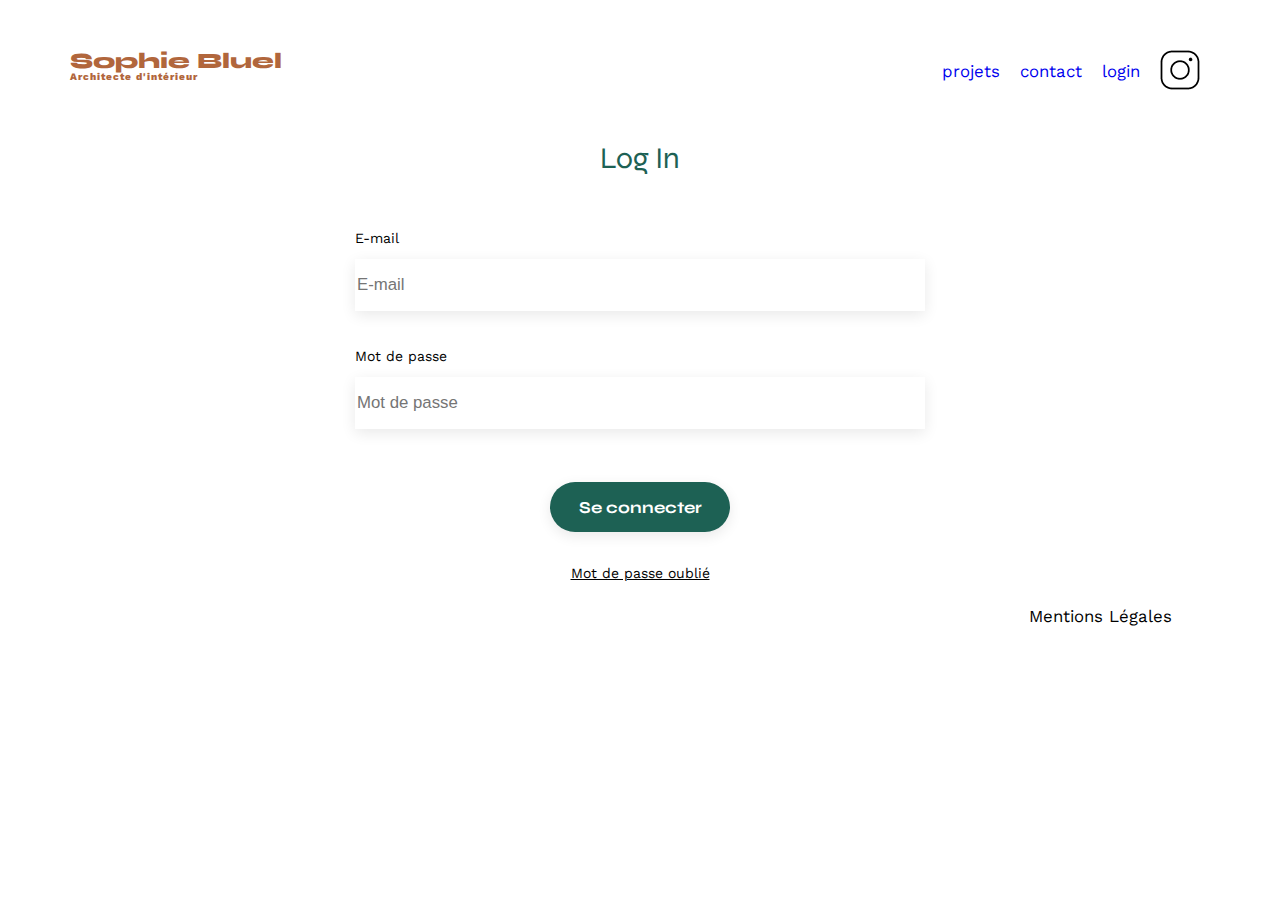
==== FrontEnd/login.html @ a6eba9d8 "simplification du code pour filtres" ====
<!DOCTYPE html>
<html lang="fr">
<head>
	<meta charset="UTF-8">
	<title>Sophie Bluel - Architecte d'intérieur</title>
	<meta name="viewport" content="width=device-width, initial-scale=1.0">
	<link rel="preconnect" href="https://fonts.googleapis.com">
	<link rel="preconnect" href="https://fonts.gstatic.com" crossorigin>
	<link href="https://fonts.googleapis.com/css2?family=Syne:wght@700;800&family=Work+Sans&display=swap" rel="stylesheet">
	<meta name="description" content="">
	<link rel="stylesheet" href="./assets/style.css">
	<script src="assets/scripts/login.js" defer></script>

</head>
<body>
<header>
	<h1>Sophie Bluel <span>Architecte d'intérieur</span></h1>
	<nav>
		<ul>
			<li><a href="/FrontEnd/index.html">projets</a></li>
			<li><a href="/FrontEnd/index.html#contact">contact</a></li>
			<li><a href="/FrontEnd/login.html">login</a></li>
			<li><img src="./assets/icons/instagram.png" alt="Instagram"></li>
		</ul>
	</nav>
</header>
<main>
	<section id="login">
		<h2>Log In</h2>
		<form id="loginForm" action="#" method="post">
			<label for="email">E-mail</label>
			<input type="text" name="email" id="email" placeholder="E-mail" required>
			<div id="error-message-mail"></div>
			<label for="password">Mot de passe</label>
			<input type="password" name="password" id="password" placeholder="Mot de passe" required>
			<div id="error-message"></div>
			<input id="submit" type="submit" value="Se connecter">
		</form>
        <p><u>Mot de passe oublié</u></p>
	</section>
</main>

<footer>
	<nav>
		<ul>
			<li>Mentions Légales</li>
		</ul>
	</nav>
</footer>
</body>
</html>
---- FrontEnd/assets/style.css ----
/* http://meyerweb.com/eric/tools/css/reset/
   v2.0 | 20110126
   License: none (public domain)
*/

html, body, div, span, applet, object, iframe,
h1, h2, h3, h4, h5, h6, p, blockquote, pre,
a, abbr, acronym, address, big, cite, code,
del, dfn, em, img, ins, kbd, q, s, samp,
small, strike, strong, sub, sup, tt, var,
b, u, i, center,
dl, dt, dd, ol, ul, li,
fieldset, form, label, legend,
table, caption, tbody, tfoot, thead, tr, th, td,
article, aside, canvas, details, embed,
figure, figcaption, footer, header, hgroup,
menu, nav, output, ruby, section, summary,
time, mark, audio, video {
	margin: 0;
	padding: 0;
	border: 0;
	font-size: 100%;
	font: inherit;
	vertical-align: baseline;
}
/* HTML5 display-role reset for older browsers */
article, aside, details, figcaption, figure,
footer, header, hgroup, menu, nav, section {
	display: block;
}
body {
	line-height: 1;
}
ol, ul {
	list-style: none;
}
blockquote, q {
	quotes: none;
}
blockquote:before, blockquote:after,
q:before, q:after {
	content: '';
	content: none;
}
table {
	border-collapse: collapse;
	border-spacing: 0;
}
/** end reset css**/
body {
	max-width: 1140px;
	margin:auto;
	font-family: 'Work Sans' ;
	font-size: 14px;
}
header {
	display: flex;
	justify-content: space-between;
	margin: 50px 0
}
section {
	margin: 50px 0
}

h1{
	display: flex;
	flex-direction: column;
	font-family: 'Syne';
	font-size: 22px;
	font-weight: 800;
	color: #B1663C
}

h1 > span {
	font-family: 'Work Sans';
	font-size:10px;
	letter-spacing: 0.1em;
;
}

h2{
	font-family: 'Syne';
	font-weight: ;
	font-size: 30px;
	color: #1D6154
}
nav ul {
	display: flex;
	align-items: center;
	list-style-type: none;
}
nav li {
	padding: 0 10px;
	font-size: 1.2em;
}

li:hover {
	font-weight: bolder;
}

ul a {
	text-decoration: none;
}

#introduction {
	display: flex;
	align-items: center;
}
#introduction figure {
	flex: 1
}
#introduction img {
	display: block;
	margin: auto;
	width: 80%;
}

#introduction article {
	flex: 1
}
#introduction h2 {
	margin-bottom: 1em;
}

#introduction p {
	margin-bottom: 0.5em;
}
#portfolio h2 {
	text-align: center;
	margin-bottom: 1em;
}

/* BOUTONS FILTRES */
.filters {
	display: flex;
	justify-content: center;
	margin-bottom: 30px;
}
button {
	font-family: 'Syne';
	font-weight: 700;
	color: #1D6154;
	background-color: #FFFFFF;
	text-align: center;
	border: solid 2px #1D6154;
	border-radius: 60px ;
	padding: 10px 20px;
	margin: 5px;
}	

button:hover {
	background-color: #1D6154;
	color: #FFFFFF
}
.gallery {
	width: 100%;
	display: grid;
	grid-template-columns: 1fr 1fr 1fr;
	grid-column-gap: 20px;
	grid-row-gap: 20px;
}

.gallery img {
	width: 100%;

}
#contact, #login {
	width: 50%;
	margin: auto;
}
#contact > *, #login > * {
	text-align: center;

}
#contact h2, #login h2{
	margin-bottom: 20px;
}
#contact form, #login form{
	text-align: left;
	margin-top:30px;
	display: flex;
	flex-direction: column;
}

#contact input, #login input{
	height: 50px;
	font-size: 1.2em;
	border: none;
	box-shadow: 0px 4px 14px rgba(0, 0, 0, 0.09);
}
#contact label, #login label{
	margin: 2em 0 1em 0;
}
#contact textarea {
	border: none;
	box-shadow: 0px 4px 14px rgba(0, 0, 0, 0.09);
}

input[type="submit"] {
	font-family: 'Syne';
	font-weight: 700;
	color: white;
	background-color: #1D6154;
	margin : 2em auto ;
	width: 180px;
	text-align: center;
	border-radius: 60px ;
}

footer nav ul {
	display: flex;
	justify-content: flex-end;
	margin: 2em
}

.filter-buttons {
	display: flex;
	justify-content: center;
}

#error-message-mail {
	color: red;
	padding-top: 10px;
}

#error-message {
	color: red;
	text-align: center;
	padding-top: 20px;
}
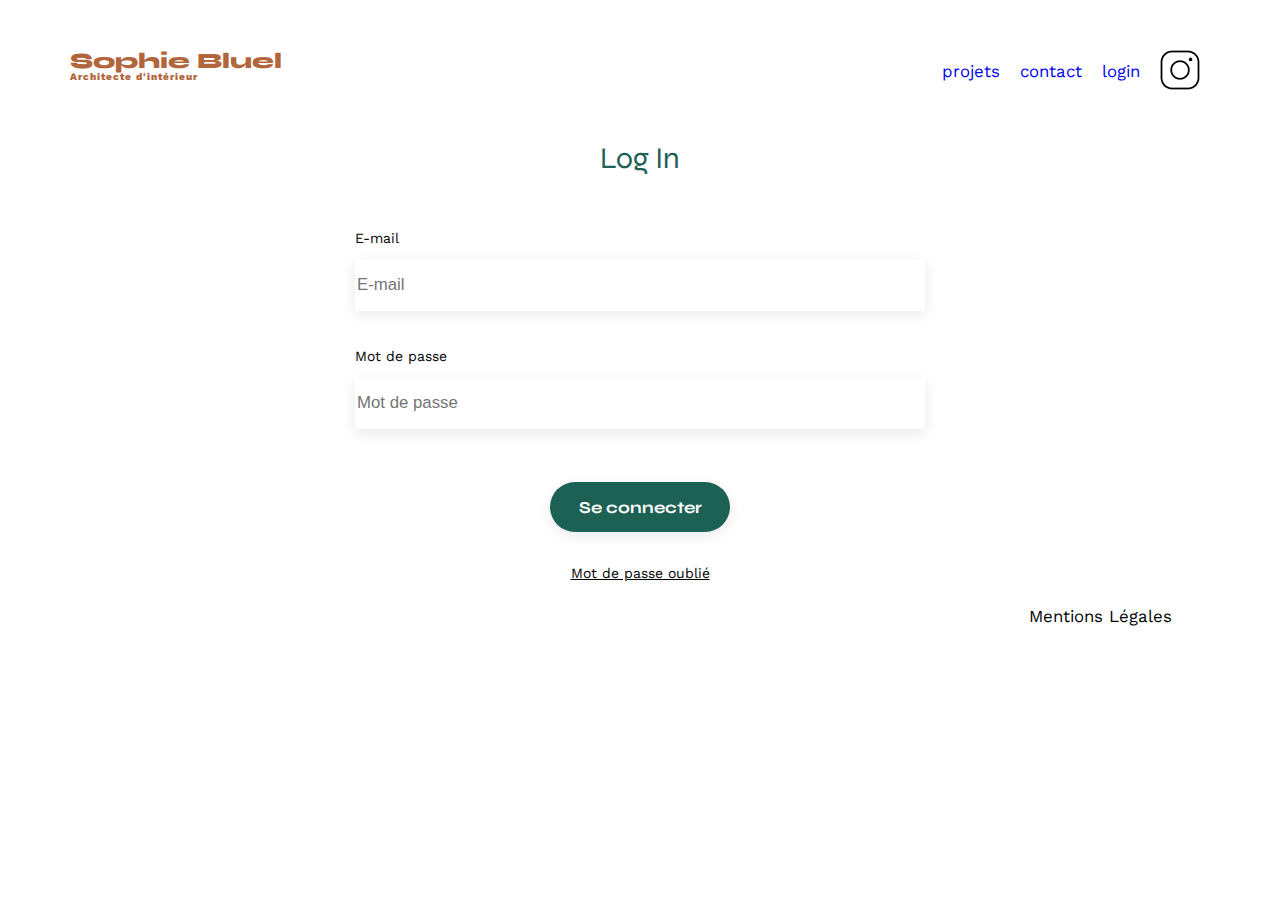
==== commit ac94b6b4: "Ajout authentification et déconnexion" ====
--- a/FrontEnd/login.html
+++ b/FrontEnd/login.html
@@ -11,9 +11,13 @@
 	<link rel="stylesheet" href="./assets/style.css">
 	<script src="assets/scripts/login.js" defer></script>
 
+
 </head>
 <body>
 <header>
+	<!-- Barre en mode édition -->
+	<div class="edition-bar"><i class="fa-regular fa-pen-to-square"></i>Mode édition</div>
+	<div class="nav-menu">
 	<h1>Sophie Bluel <span>Architecte d'intérieur</span></h1>
 	<nav>
 		<ul>
@@ -23,6 +27,7 @@
 			<li><img src="./assets/icons/instagram.png" alt="Instagram"></li>
 		</ul>
 	</nav>
+</div>
 </header>
 <main>
 	<section id="login">
@@ -33,7 +38,7 @@
 			<div id="error-message-mail"></div>
 			<label for="password">Mot de passe</label>
 			<input type="password" name="password" id="password" placeholder="Mot de passe" required>
-			<div id="error-message"></div>
+			<div id="misc-message"></div>
 			<input id="submit" type="submit" value="Se connecter">
 		</form>
         <p><u>Mot de passe oublié</u></p>
--- a/FrontEnd/assets/style.css
+++ b/FrontEnd/assets/style.css
@@ -47,13 +47,14 @@
 	border-spacing: 0;
 }
 /** end reset css**/
-body {
+header, main, footer {
 	max-width: 1140px;
-	margin:auto;
-	font-family: 'Work Sans' ;
+	margin: auto;
+	font-family: 'Work Sans';
 	font-size: 14px;
 }
-header {
+
+.nav-menu {
 	display: flex;
 	justify-content: space-between;
 	margin: 50px 0
@@ -80,7 +81,6 @@
 
 h2{
 	font-family: 'Syne';
-	font-weight: ;
 	font-size: 30px;
 	color: #1D6154
 }
@@ -126,8 +126,7 @@
 	margin-bottom: 0.5em;
 }
 #portfolio h2 {
-	text-align: center;
-	margin-bottom: 1em;
+	position: relative;
 }
 
 /* BOUTONS FILTRES */
@@ -223,8 +222,41 @@
 	padding-top: 10px;
 }
 
-#error-message {
+#misc-message {
 	color: red;
 	text-align: center;
 	padding-top: 20px;
 }
+
+/* TOUS LES ELEMENTS DU MODE ADMIN */
+.edition-bar {
+	font-family: 'Work Sans';
+	font-size: 14px;
+	width: 100%;
+	height: 60px;
+	display: none;
+	justify-content: center;
+	align-items: center;
+	gap: 10px;
+	background-color: black;
+	color: white;
+}
+
+.edition-margin {
+	display: none;
+	height: 60px;
+}
+
+#portfolio .title {
+	display: flex;
+	justify-content: center;
+	align-items: center;
+	margin-bottom: 1em;
+}
+
+#edit {
+	display: none;
+	position: absolute;
+	left: 65%;
+	gap: 10px;
+}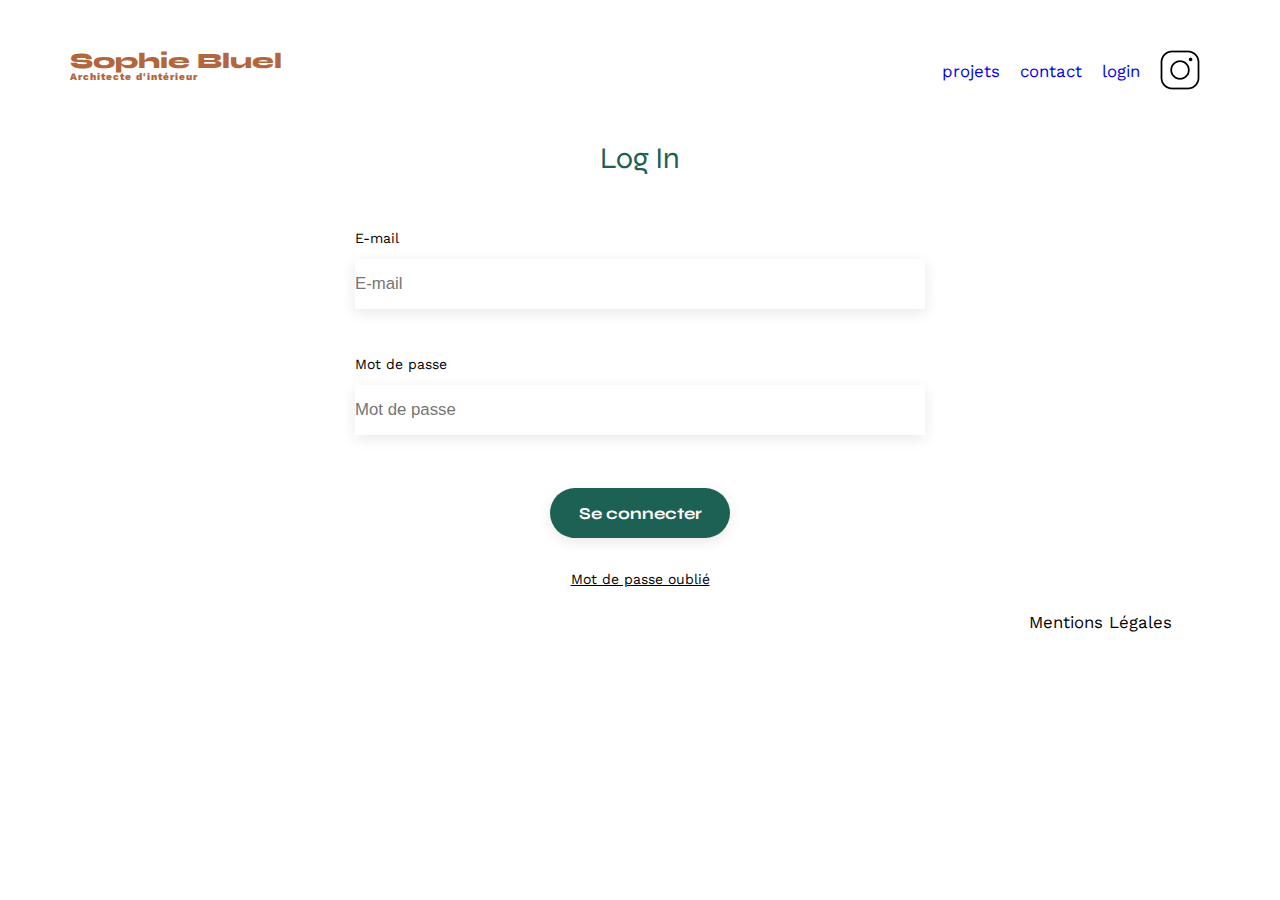
==== commit db96b794: "Ajout de la fonctionnalité : ajout photo" ====
--- a/FrontEnd/login.html
+++ b/FrontEnd/login.html
@@ -21,9 +21,9 @@
 	<h1>Sophie Bluel <span>Architecte d'intérieur</span></h1>
 	<nav>
 		<ul>
-			<li><a href="/FrontEnd/index.html">projets</a></li>
-			<li><a href="/FrontEnd/index.html#contact">contact</a></li>
-			<li><a href="/FrontEnd/login.html">login</a></li>
+			<li><a href="index.html">projets</a></li>
+			<li><a href="index.html#contact">contact</a></li>
+			<li><a href="login.html">login</a></li>
 			<li><img src="./assets/icons/instagram.png" alt="Instagram"></li>
 		</ul>
 	</nav>
@@ -35,10 +35,10 @@
 		<form id="loginForm" action="#" method="post">
 			<label for="email">E-mail</label>
 			<input type="text" name="email" id="email" placeholder="E-mail" required>
-			<div id="error-message-mail"></div>
+			<div class="alert-message" id="error-message-mail"></div>
 			<label for="password">Mot de passe</label>
 			<input type="password" name="password" id="password" placeholder="Mot de passe" required>
-			<div id="misc-message"></div>
+			<div class="alert-message" id="misc-message"></div>
 			<input id="submit" type="submit" value="Se connecter">
 		</form>
         <p><u>Mot de passe oublié</u></p>
--- a/FrontEnd/assets/style.css
+++ b/FrontEnd/assets/style.css
@@ -125,9 +125,6 @@
 #introduction p {
 	margin-bottom: 0.5em;
 }
-#portfolio h2 {
-	position: relative;
-}
 
 /* BOUTONS FILTRES */
 .filters {
@@ -145,6 +142,7 @@
 	border-radius: 60px ;
 	padding: 10px 20px;
 	margin: 5px;
+	cursor: pointer;
 }	
 
 button:hover {
@@ -181,11 +179,12 @@
 	flex-direction: column;
 }
 
-#contact input, #login input{
+#contact input, #login input, .modal input, #work-category{
 	height: 50px;
 	font-size: 1.2em;
 	border: none;
 	box-shadow: 0px 4px 14px rgba(0, 0, 0, 0.09);
+	padding: 0;
 }
 #contact label, #login label{
 	margin: 2em 0 1em 0;
@@ -217,17 +216,6 @@
 	justify-content: center;
 }
 
-#error-message-mail {
-	color: red;
-	padding-top: 10px;
-}
-
-#misc-message {
-	color: red;
-	text-align: center;
-	padding-top: 20px;
-}
-
 /* TOUS LES ELEMENTS DU MODE ADMIN */
 .edition-bar {
 	font-family: 'Work Sans';
@@ -254,9 +242,210 @@
 	margin-bottom: 1em;
 }
 
+#mesprojets {
+	display: flex;
+	align-items: center;
+	justify-content: center;
+	position: relative;
+}
+
 #edit {
+	position: absolute;
 	display: none;
+	left: 100%;
+	gap: 10px;
+	
+}
+
+
+/* FENETRE MODALE */
+.modal {
+	width: 50%;
+    position: fixed;
+    top: 50%;
+    left: 50%;
+    transform: translate(-50%, -50%);
+    background-color: white;
+    padding: 20px;
+    border-radius: 5px;
+    max-height: 80%; /* Hauteur maximale de la modal */
+    overflow-y: auto; /* Défilement vertical automatique lorsque nécessaire */
+    box-shadow: 0 0 10px rgba(0, 0, 0, 0.5);
+	z-index: 1000;
+  }
+  
+  .modal .flex {
+	display: flex;
+	flex-direction: column;
+	align-items: center;
+	justify-content: center;
+  }
+  
+  .modal h3 {
+	text-align: center;
+	font-size: 26px;
+	padding: 30px 30px;
+  }
+  .modal p {
+	font-size: 0.9rem;
+	color: #777;
+	margin: 0.4rem 0 0.2rem;
+  }
+
+  .modal input {
+	margin: 0 auto;
+  }
+  
+
+  .btn {
+	display: flex;
+  }
+  
+  .btn-link, .btn-close, .btn-previous {
+	font-family: "Work sans";
+	color: black;
+	background-color: transparent;
+	border: none;
+	gap: 5px;
+  }
+
+  .btn-close, .btn-previous {
+	font-size: 20px;
+  }
+
+  .btn-link:hover, .btn-close:hover, .btn-previous:hover {
+	color: black;
+	background-color: transparent;
+	border: none;
+  }
+  
+  .btn-open {
+	bottom: 150px;
+  }
+  
+  .btn-close {
 	position: absolute;
-	left: 65%;
-	gap: 10px;
-}+	top: 10px;
+	right: 10px;
+	padding: 0.5rem 0.7rem;
+	color: black;
+	background: transparent;
+  }
+
+  .btn-previous {
+	position: absolute;
+	top: 10px;
+	left: 10px;
+  }
+
+  .overlay {
+	overflow: auto;
+	position: fixed;
+	top: 0;
+	bottom: 0;
+	left: 0;
+	right: 0;
+	width: 100%;
+	height: 100%;
+	background: rgba(0, 0, 0, 0.5);
+	backdrop-filter: blur(2px);
+	z-index: 999;
+  }
+
+ 
+
+  .modal-gallery {
+	width: 100%;
+	display: grid;
+	grid-template-columns: 1fr 1fr 1fr 1fr 1fr;
+	gap: 20px;
+	grid-column-gap: 10px;
+  }
+
+ .line {
+	width: 100%;
+	margin-top: 50px;
+	margin-bottom: 40px;
+	border-bottom: solid 1px grey;
+ }
+
+ .works-div {
+	position: relative;
+	display: flex;
+ }
+  .modal-gallery img {
+	width: 100%;
+	height: auto;
+  }
+
+  .trash-can {
+	position: absolute;
+	top: 5px;
+	right: 5px;
+	font-size: 10px;
+	width: 20px;
+	height: 20px;
+	background-color: black;
+	color: white;
+	margin: 0;
+	padding: 0;
+	border-radius: 4px;
+	border: none;
+  }
+
+  /* // Modale ajout photo */
+
+  .modal-works, .modal-add-work {
+	display: flex;
+	flex-direction: column;
+	width: 75%;
+  }
+
+  .add-works, .photo-preview {
+	width: 100%;
+	height: 200px;
+	background-color: #E8F1F6;
+	display: flex;
+	flex-direction: column;
+	align-items: center;
+	justify-content: center;
+  }
+
+  .fa-image {
+	font-size: 80px;
+  }
+
+  .works-settings {
+	display: flex;
+	flex-direction: column;
+	width: 100%;
+  }
+
+  .works-settings label {
+	padding: 20px 0;
+  }
+
+  .works-settings input, #work-category {
+	width: 100%;
+	font-family: 'Work Sans';
+	padding-left: 15px;
+	color: #444444;
+  }
+
+  .line-and-button {
+	width: 100%;
+  }
+
+  .hidden {
+	display: none;
+  }
+
+  #upload-btn {
+	background-color: #A7A7A7;
+  }
+
+  .alert-message {
+	color: red;
+	padding-top: 20px;
+	text-align: center;
+  }